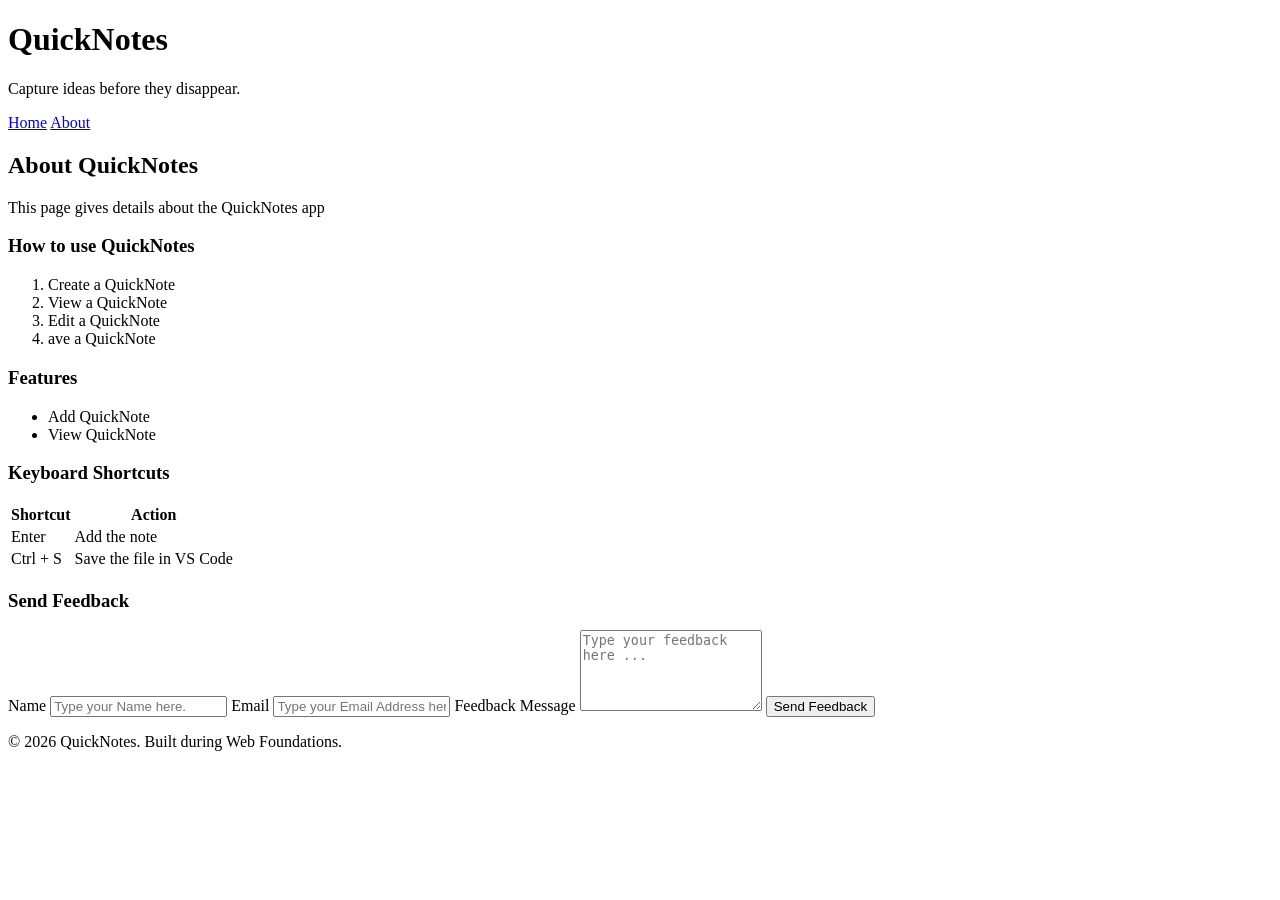
==== day1/about.html @ 9c030205 "Day 1 assignment" ====
<!DOCTYPE html>
<html lang="en">
  <head>
    <meta charset="UTF-8" />
    <meta name="viewport" content="width=device-width, initial-scale=1.0" />
    <title>QuickNotes</title>
  </head>
  <body>
    <header>
      <h1>QuickNotes</h1>
      <p>Capture ideas before they disappear.</p>
      <nav>
        <a href="index.html">Home</a>
        <a href="about.html">About</a>
      </nav>
    </header>
 
    <main>
      <h2>About QuickNotes</h2>
      <p>This page gives details about the QuickNotes app</p>
      <section>
        <h3>How to use QuickNotes</h3>
            <ol id="usage-quicknote">
                <li>Create a QuickNote</li>
                <li>View a QuickNote</li>
                <li>Edit a QuickNote</li>
                <li>ave a QuickNote</li>
            </ol>
      </section>
 
      <section>
        <h3>Features</h3>
        <ul id="Features-list">
          <li>Add QuickNote</li>
          <li>View QuickNote</li>
        </ul>
      </section>

      <section>
        <h3>Keyboard Shortcuts</h3>
            <table>
                <thead>
                    <tr>
                    <th>Shortcut</th>
                    <th>Action</th>
                    </tr>
                </thead>
                <tbody>
                    <tr>
                    <td>Enter</td>
                    <td>Add the note</td>
                    </tr>
                    <tr>
                    <td>Ctrl + S</td>
                    <td>Save the file in VS Code</td>
                    </tr>
                </tbody>
                </table>
      </section>

      <section>
        <h3>Send Feedback</h3>
        <form id="feedback-form">
            <label for="feedback-name">Name</label>
            <input
                type="text"
                id="feedback-name"
                name="name"
                placeholder="Type your Name here."
                required
            />

            <label for="feedback-email">Email</label>
            <input
                type="email"
                id="feedback-email"
                name="email"
                placeholder="Type your Email Address here."
                required
            />

            <label for="feedback-message">Feedback Message</label>
            <textarea name="feedback-message" rows="5" id="feedback-message" placeholder="Type your feedback here ..."></textarea>
            <button type="submit">Send Feedback</button>
        </form>
      </section>
    </main>
 
    <footer>
      <p>&copy; 2026 QuickNotes. Built during Web Foundations.</p>
    </footer>
  </body>
</html>
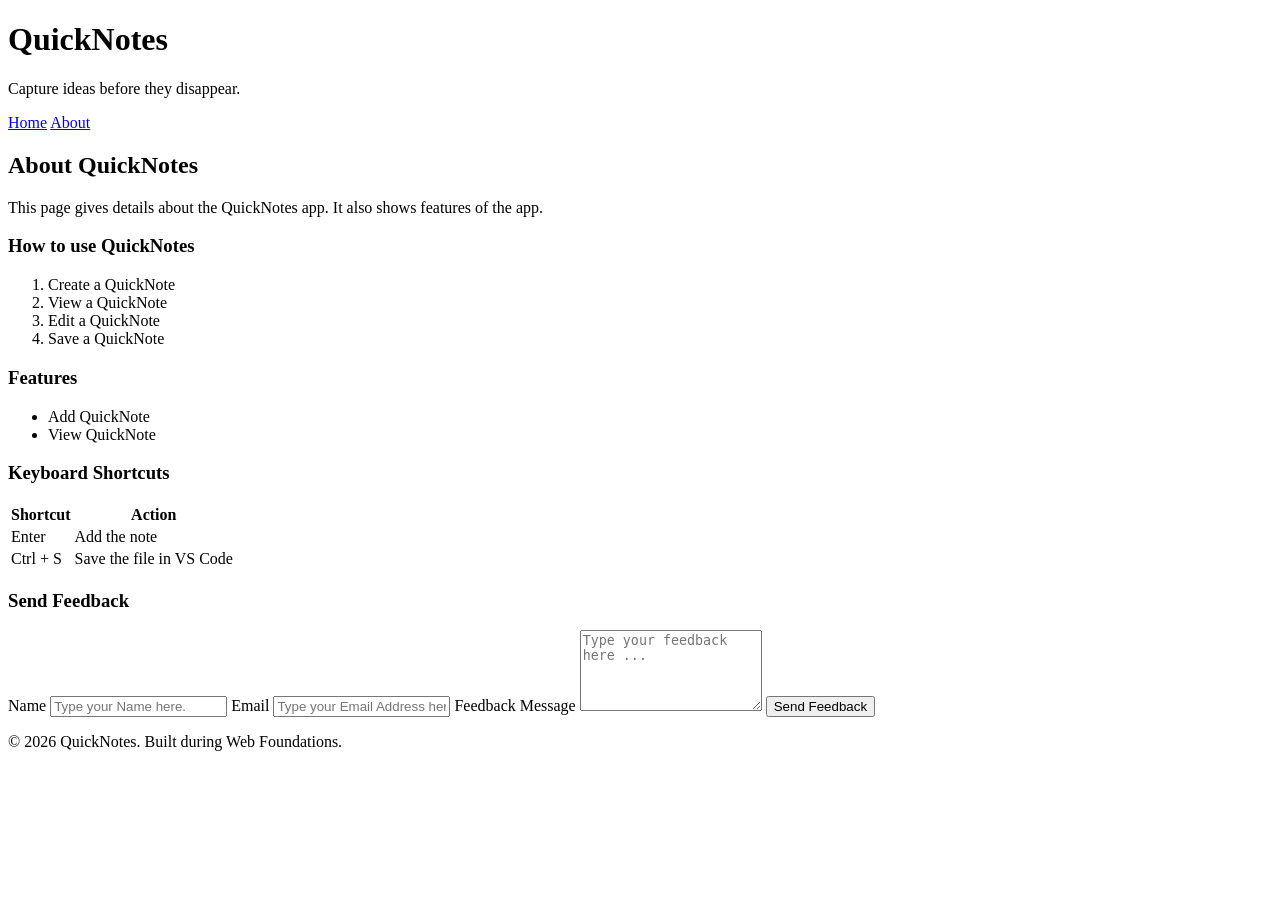
==== commit f9945b14: "Day 1 assignment" ====
--- a/day1/about.html
+++ b/day1/about.html
@@ -17,14 +17,14 @@
  
     <main>
       <h2>About QuickNotes</h2>
-      <p>This page gives details about the QuickNotes app</p>
+      <p>This page gives details about the QuickNotes app. It also shows features of the app.</p>
       <section>
         <h3>How to use QuickNotes</h3>
             <ol id="usage-quicknote">
                 <li>Create a QuickNote</li>
                 <li>View a QuickNote</li>
                 <li>Edit a QuickNote</li>
-                <li>ave a QuickNote</li>
+                <li>Save a QuickNote</li>
             </ol>
       </section>
  
@@ -80,7 +80,7 @@
             />
 
             <label for="feedback-message">Feedback Message</label>
-            <textarea name="feedback-message" rows="5" id="feedback-message" placeholder="Type your feedback here ..."></textarea>
+            <textarea name="feedback-message" rows="5" id="feedback-message" placeholder="Type your feedback here ..." required></textarea>
             <button type="submit">Send Feedback</button>
         </form>
       </section>
